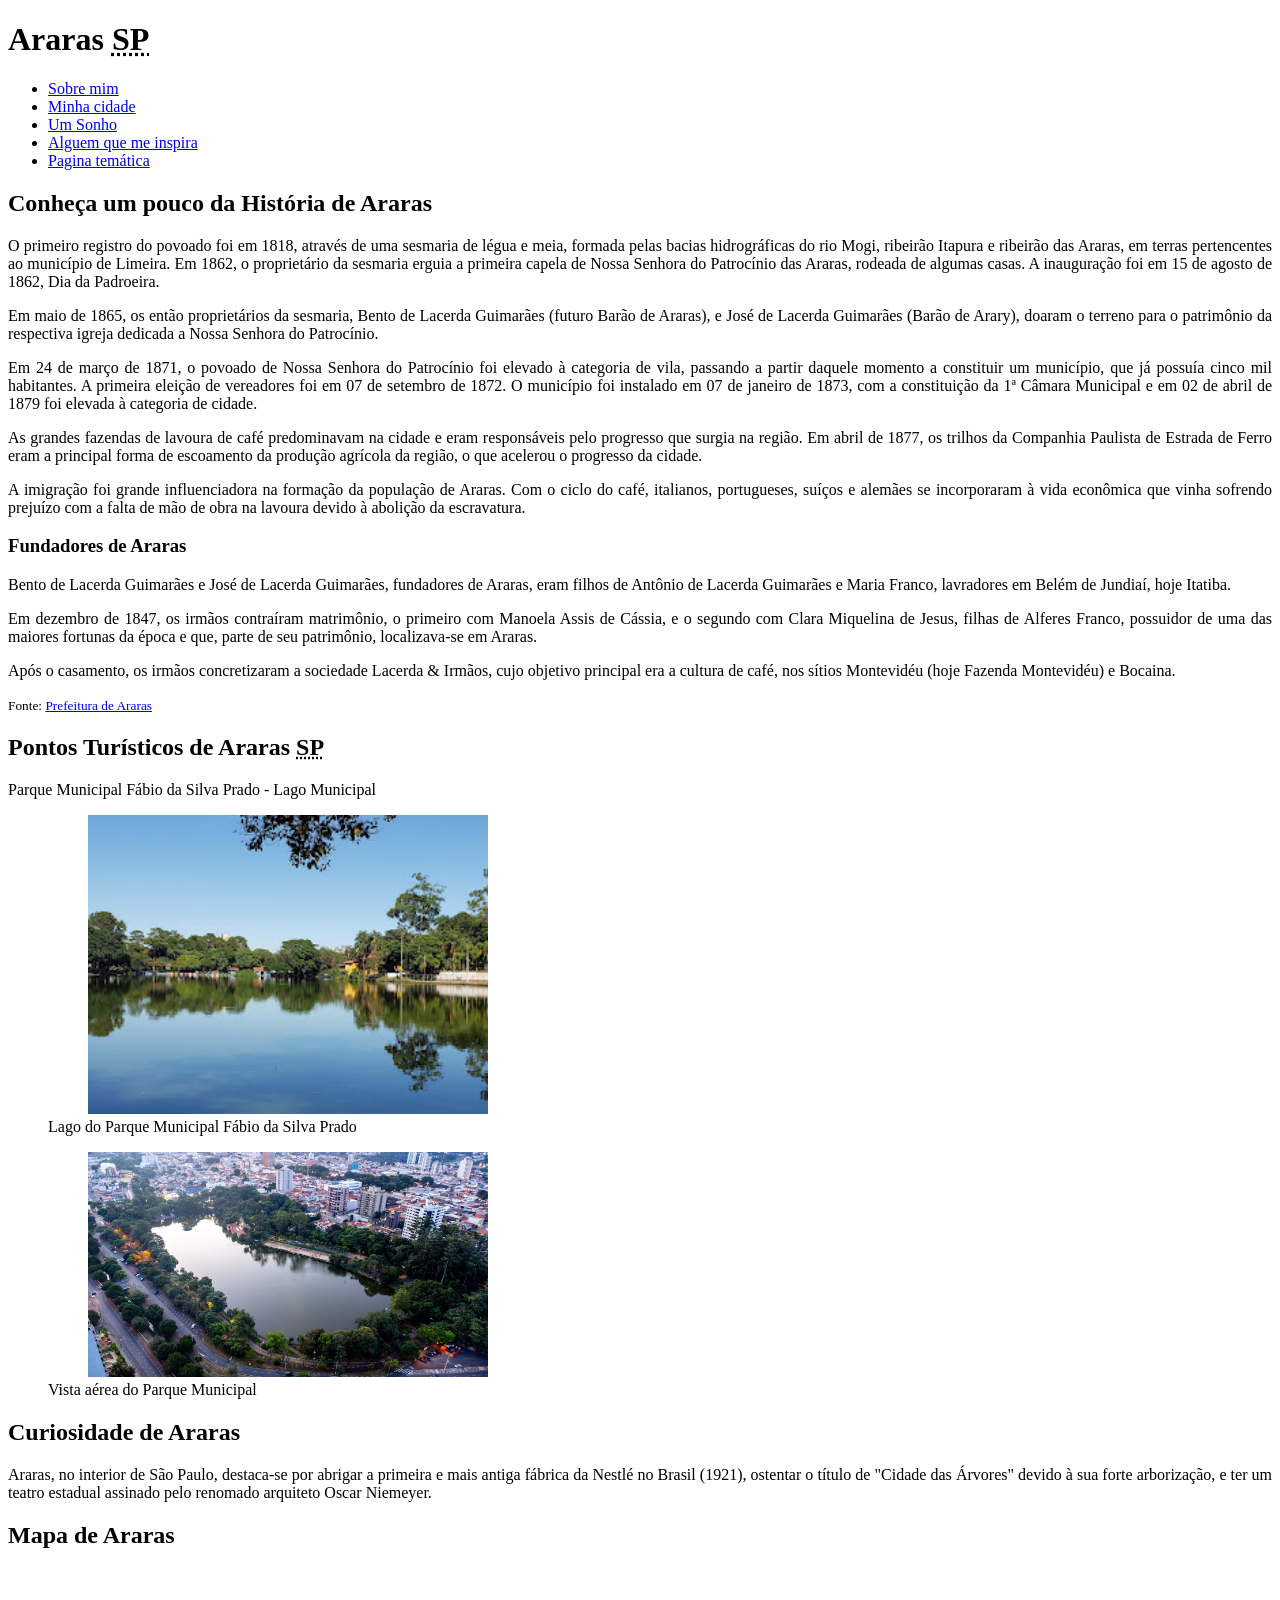
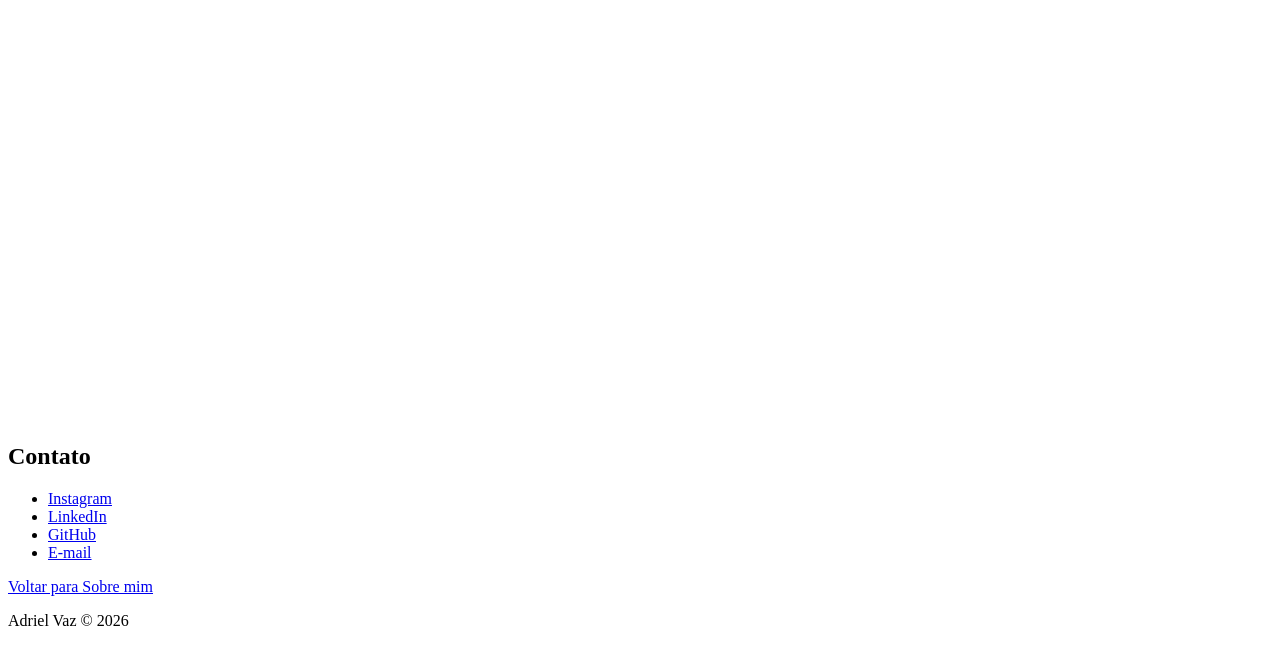
==== cidade.html @ 01e53fbf "Add files via upload" ====
<!DOCTYPE html>
<html lang="pt-br">
<head>
    <meta charset="UTF-8">
    <title>Minha Cidade - Araras SP</title>
</head>
<body>
    <header>
        <h1>Araras <abbr title="São Paulo">SP</abbr></h1>
    </header>

    <nav>
        <ul>
            <li><a href="index.html">Sobre mim</a></li>
            <li><a href="cidade.html">Minha cidade</a></li>
            <li><a href="sonho.html">Um Sonho</a></li>
            <li><a href="inspiracao.html">Alguem que me inspira</a></li>
            <li><a href="tematica.html">Pagina temática</a></li>
        </ul>
    </nav>

    <main>
        <section>
            <h2>Conheça um pouco da História de Araras</h2>

            <p style="text-align: justify;">
                O primeiro registro do povoado foi em 1818, através de uma sesmaria de légua e meia, formada pelas bacias hidrográficas do rio Mogi, ribeirão Itapura e ribeirão das Araras, em terras pertencentes ao município de Limeira. Em 1862, o proprietário da sesmaria erguia a primeira capela de Nossa Senhora do Patrocínio das Araras, rodeada de algumas casas. A inauguração foi em 15 de agosto de 1862, Dia da Padroeira.
            </p>
            <p style="text-align: justify;">
                Em maio de 1865, os então proprietários da sesmaria, Bento de Lacerda Guimarães (futuro Barão de Araras), e José de Lacerda Guimarães (Barão de Arary), doaram o terreno para o patrimônio da respectiva igreja dedicada a Nossa Senhora do Patrocínio.
            </p>
            <p style="text-align: justify;">
                Em 24 de março de 1871, o povoado de Nossa Senhora do Patrocínio foi elevado à categoria de vila, passando a partir daquele momento a constituir um município, que já possuía cinco mil habitantes. A primeira eleição de vereadores foi em 07 de setembro de 1872. O município foi instalado em 07 de janeiro de 1873, com a constituição da 1ª Câmara Municipal e em 02 de abril de 1879 foi elevada à categoria de cidade.
            </p>
            <p style="text-align: justify;">
                As grandes fazendas de lavoura de café predominavam na cidade e eram responsáveis pelo progresso que surgia na região. Em abril de 1877, os trilhos da Companhia Paulista de Estrada de Ferro eram a principal forma de escoamento da produção agrícola da região, o que acelerou o progresso da cidade.
            </p>
            <p style="text-align: justify;">
                A imigração foi grande influenciadora na formação da população de Araras. Com o ciclo do café, italianos, portugueses, suíços e alemães se incorporaram à vida econômica que vinha sofrendo prejuízo com a falta de mão de obra na lavoura devido à abolição da escravatura.
            </p>

            <h3>Fundadores de Araras</h3>

            <p style="text-align: justify;">
                Bento de Lacerda Guimarães e José de Lacerda Guimarães, fundadores de Araras, eram filhos de Antônio de Lacerda Guimarães e Maria Franco, lavradores em Belém de Jundiaí, hoje Itatiba.
            </p>
            <p style="text-align: justify;">
                Em dezembro de 1847, os irmãos contraíram matrimônio, o primeiro com Manoela Assis de Cássia, e o segundo com Clara Miquelina de Jesus, filhas de Alferes Franco, possuidor de uma das maiores fortunas da época e que, parte de seu patrimônio, localizava-se em Araras.
            </p>
            <p style="text-align: justify;">
                Após o casamento, os irmãos concretizaram a sociedade Lacerda & Irmãos, cujo objetivo principal era a cultura de café, nos sítios Montevidéu (hoje Fazenda Montevidéu) e Bocaina.
            </p>

            <p>
                <small>Fonte: <a href="https://araras.sp.gov.br/historia/" target="_blank">Prefeitura de Araras</a></small>
            </p>
        </section>

        <section>
            <h2>Pontos Turísticos de Araras <abbr title="São Paulo">SP</abbr></h2>
            <p>Parque Municipal Fábio da Silva Prado - Lago Municipal</p>

            <figure>
                <img src="imagens/parque.jpg" alt="Foto do lago" style="width: 400px; margin-left: 40px;">
                <figcaption>Lago do Parque Municipal Fábio da Silva Prado</figcaption>
            </figure>

            <figure>
                <img src="imagens/parque02.jpg" alt="Imagem do lago vista de cima" style="width: 400px; margin-left: 40px;">
                <figcaption>Vista aérea do Parque Municipal</figcaption>
            </figure>
            
        </section>

        <section>
            <h2>Curiosidade de Araras</h2>
            <p style="text-align: justify;">
                Araras, no interior de São Paulo, destaca-se por abrigar a primeira e mais antiga fábrica da Nestlé no Brasil (1921), ostentar o título de "Cidade das Árvores" devido à sua forte arborização, e ter um teatro estadual assinado pelo renomado arquiteto Oscar Niemeyer.
            </p>
        </section>

        <section>
            <h2>Mapa de Araras</h2>
            <iframe
                src="https://www.google.com/maps/embed?pb=!1m18!1m12!1m3!1d236191.53588789565!2d-47.49425475203363!3d-22.335015924727408!2m3!1f0!2f0!3f0!3m2!1i1024!2i768!4f13.1!3m3!1m2!1s0x94c87057a4792fa3%3A0x2bf2ad63b481c2fe!2sAraras%20-%20SP!5e0!3m2!1spt-BR!2sbr!4v1787314116226!5m2!1spt-BR!2sbr"
                width="600" height="450" style="border:0;" allowfullscreen="" loading="lazy"
                referrerpolicy="strict-origin-when-cross-origin">
            </iframe>
        </section>

        <section>
            <h2>Contato</h2>
            <ul>
                <li><a href="https://www.instagram.com/adriel_hov?igsh=NXRnOWlmOW40YjUy&utm_source=qr" target="_blank">Instagram</a></li>
                <li><a href="https://www.linkedin.com/in/adriel-vaz-3b965126b?utm_source=share_via&utm_content=profile&utm_medium=member_ios" target="_blank">LinkedIn</a></li>
                <li><a href="https://github.com/adriel-vaz" target="_blank">GitHub</a></li>
                <li><a href="mailto:adriel.v@aluno.ifsp.edu.br">E-mail</a></li>
            </ul>
        </section>

        <p><a href="index.html">Voltar para Sobre mim</a></p>
    </main>

    <footer>
        <p>Adriel Vaz &copy; 2026</p>
    </footer>
</body>
</html>
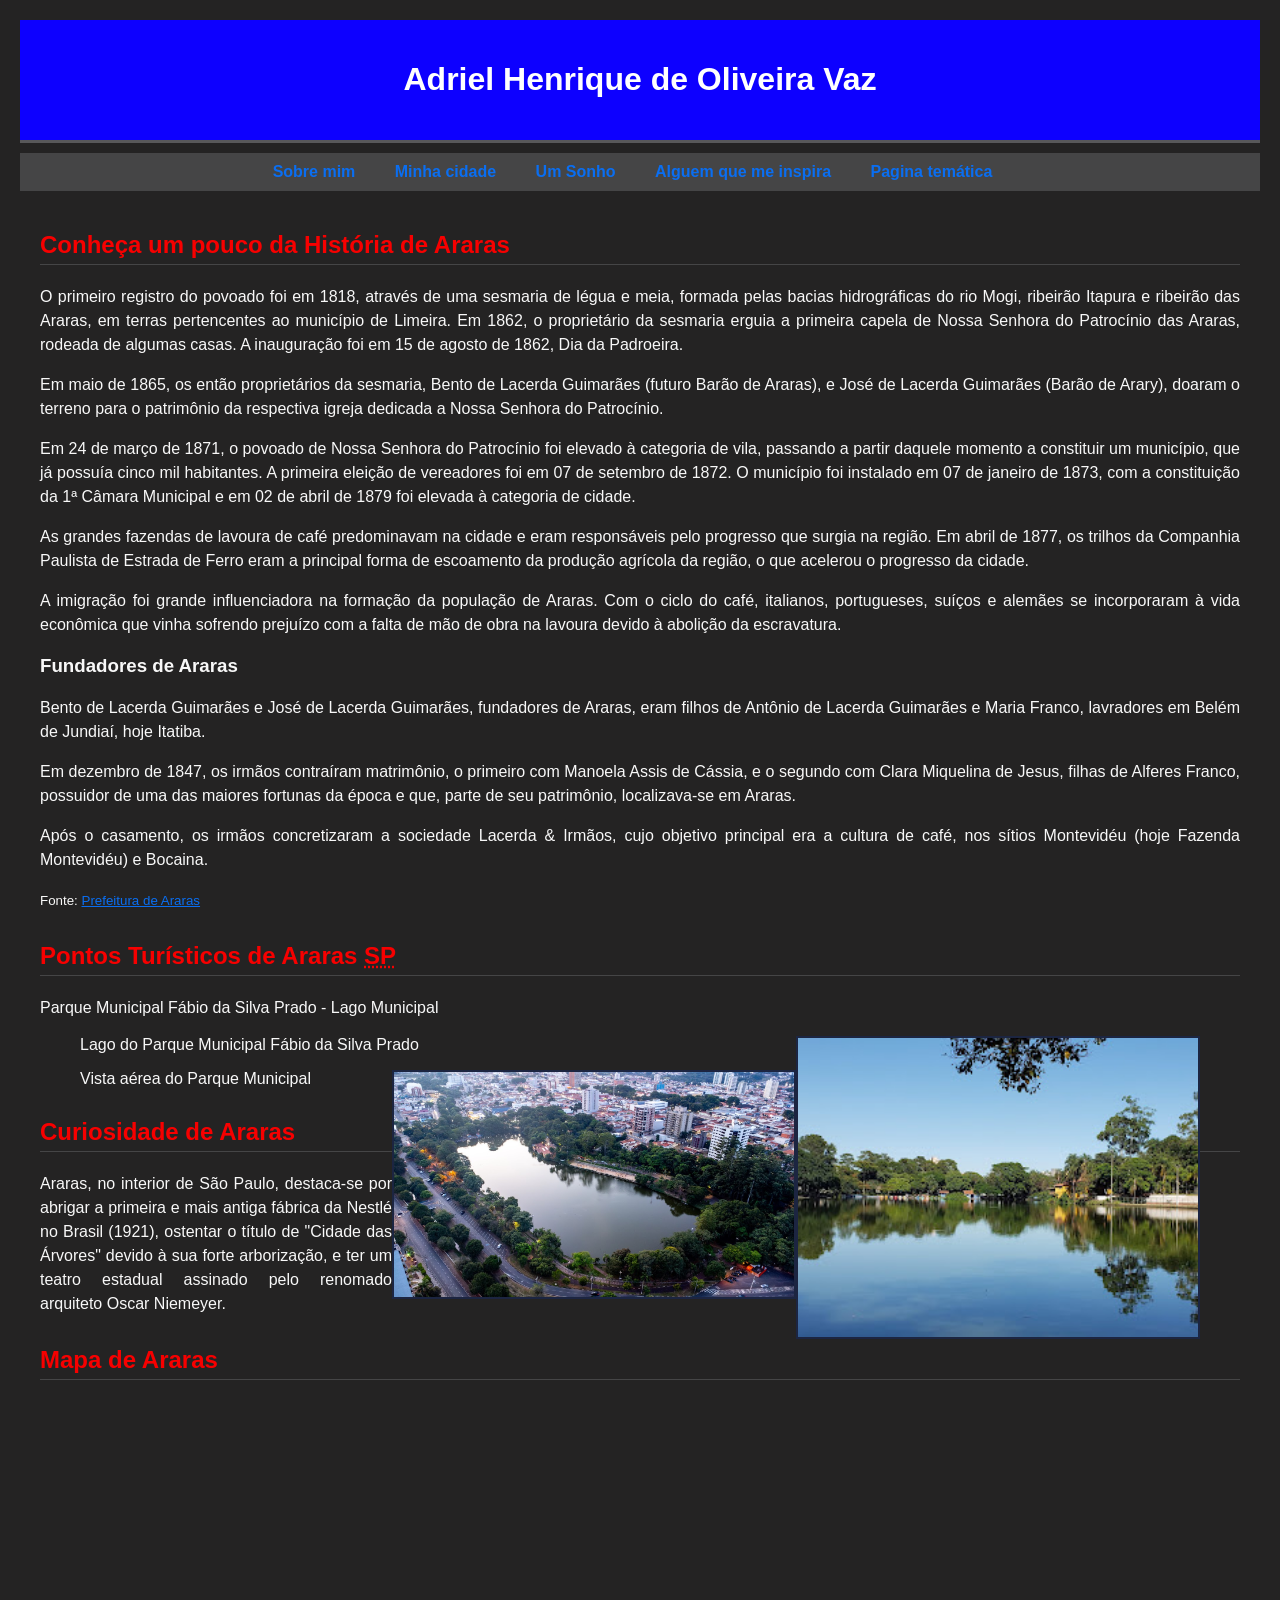
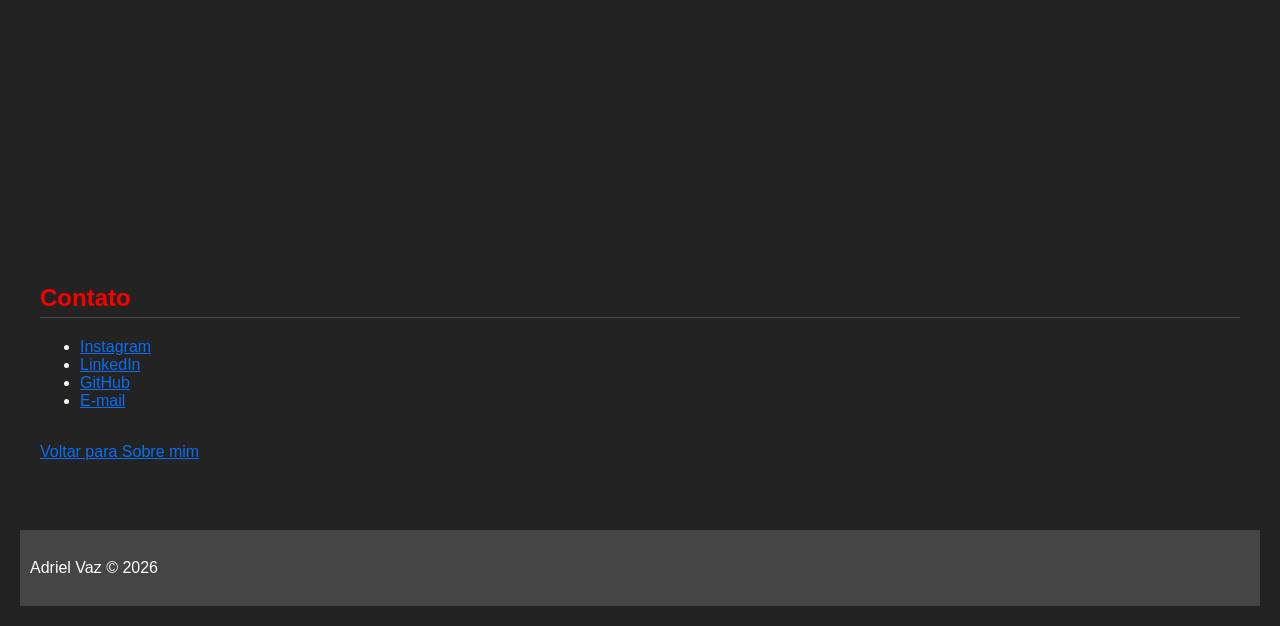
==== commit bd48294e: "Add files via upload" ====
--- a/cidade.html
+++ b/cidade.html
@@ -2,11 +2,13 @@
 <html lang="pt-br">
 <head>
     <meta charset="UTF-8">
-    <title>Minha Cidade - Araras SP</title>
+    <title>Minha Cidade - Meu Site Pessoal</title>
+    <link rel="stylesheet" href="menu.css">
+    <link rel="stylesheet" href="cidade.css">
 </head>
 <body>
-    <header>
-        <h1>Araras <abbr title="São Paulo">SP</abbr></h1>
+    <header id="topo">
+        <h1>Adriel Henrique de Oliveira Vaz</h1>
     </header>
 
     <nav>
@@ -19,7 +21,7 @@
         </ul>
     </nav>
 
-    <main>
+   <main>
         <section>
             <h2>Conheça um pouco da História de Araras</h2>
 
@@ -59,17 +61,16 @@
         <section>
             <h2>Pontos Turísticos de Araras <abbr title="São Paulo">SP</abbr></h2>
             <p>Parque Municipal Fábio da Silva Prado - Lago Municipal</p>
-
+            
             <figure>
-                <img src="imagens/parque.jpg" alt="Foto do lago" style="width: 400px; margin-left: 40px;">
+                <img src="imagens/parque.jpg" alt="Foto do lago" style="width: 400px; max-width: 100%; height: auto; margin: 0 auto; display: block;">
                 <figcaption>Lago do Parque Municipal Fábio da Silva Prado</figcaption>
             </figure>
 
             <figure>
-                <img src="imagens/parque02.jpg" alt="Imagem do lago vista de cima" style="width: 400px; margin-left: 40px;">
+                <img src="imagens/parque02.jpg" alt="Imagem do lago vista de cima" style="width: 400px; max-width: 100%; height: auto; margin: 0 auto; display: block;">
                 <figcaption>Vista aérea do Parque Municipal</figcaption>
             </figure>
-            
         </section>
 
         <section>
@@ -81,11 +82,13 @@
 
         <section>
             <h2>Mapa de Araras</h2>
-            <iframe
-                src="https://www.google.com/maps/embed?pb=!1m18!1m12!1m3!1d236191.53588789565!2d-47.49425475203363!3d-22.335015924727408!2m3!1f0!2f0!3f0!3m2!1i1024!2i768!4f13.1!3m3!1m2!1s0x94c87057a4792fa3%3A0x2bf2ad63b481c2fe!2sAraras%20-%20SP!5e0!3m2!1spt-BR!2sbr!4v1787314116226!5m2!1spt-BR!2sbr"
-                width="600" height="450" style="border:0;" allowfullscreen="" loading="lazy"
-                referrerpolicy="strict-origin-when-cross-origin">
-            </iframe>
+            <div style="text-align: center;">
+                <iframe
+                    src="https://www.google.com/maps/embed?pb=!1m18!1m12!1m3!1d236191.53588789565!2d-47.49425475203363!3d-22.335015924727408!2m3!1f0!2f0!3f0!3m2!1i1024!2i768!4f13.1!3m3!1m2!1s0x94c87057a4792fa3%3A0x2bf2ad63b481c2fe!2sAraras%20-%20SP!5e0!3m2!1spt-BR!2sbr!4v1787314116226!5m2!1spt-BR!2sbr"
+                    width="100%" height="450" style="border:0; max-width: 600px;" allowfullscreen="" loading="lazy"
+                    referrerpolicy="strict-origin-when-cross-origin">
+                </iframe>
+            </div>
         </section>
 
         <section>
--- a/menu.css
+++ b/menu.css
@@ -0,0 +1,61 @@
+body {
+    background-color: #242323;
+    color: #f8f8f8;
+    font-family: Arial, sans-serif;
+    margin: 0;
+    padding: 20px;
+}
+
+header {
+    background-color: #0d00ff;
+    padding: 20px;
+    text-align: center;
+    border-bottom: 3px solid #58585a;
+}
+
+h1 {
+    color: #ffffff;
+}
+
+h2 {
+    color:  #f70000;
+    border-bottom: 1px solid #454546;
+    padding-bottom: 5px;
+}
+
+nav ul {
+    background-color: #454546;
+    list-style-type: none;
+    margin: 0;
+    padding: 10px;
+    text-align: center;
+}
+
+nav li {
+    display: inline;
+    margin-right: 15px;
+}
+
+nav a {
+    color: #0a6ef1;
+    text-decoration: none;
+    font-weight: bold;
+    padding: 5px 10px;
+}
+
+nav a:hover {
+    background-color: #08ebc9;
+    color: #454546;
+}
+
+#topo {
+    margin-bottom: 10px;
+}
+
+footer {
+    background-color: #454546;
+    text-align: center;
+    padding: 10px;
+    margin-top: 30px;
+    color: #fbfeff;
+}
--- a/cidade.css
+++ b/cidade.css
@@ -0,0 +1,27 @@
+main {
+    padding: 20px;
+}
+
+section {
+    margin-bottom: 30px;
+}
+
+p {
+    text-align: justify;
+    line-height: 1.5;
+}
+
+img {
+    width: 350px;
+    float: right;
+    margin-left: 40px;
+    border: 2px solid #1c2541;
+}
+
+a {
+    color: #0a6ef1;
+}
+
+a:hover {
+    color: #08ebc9;
+}
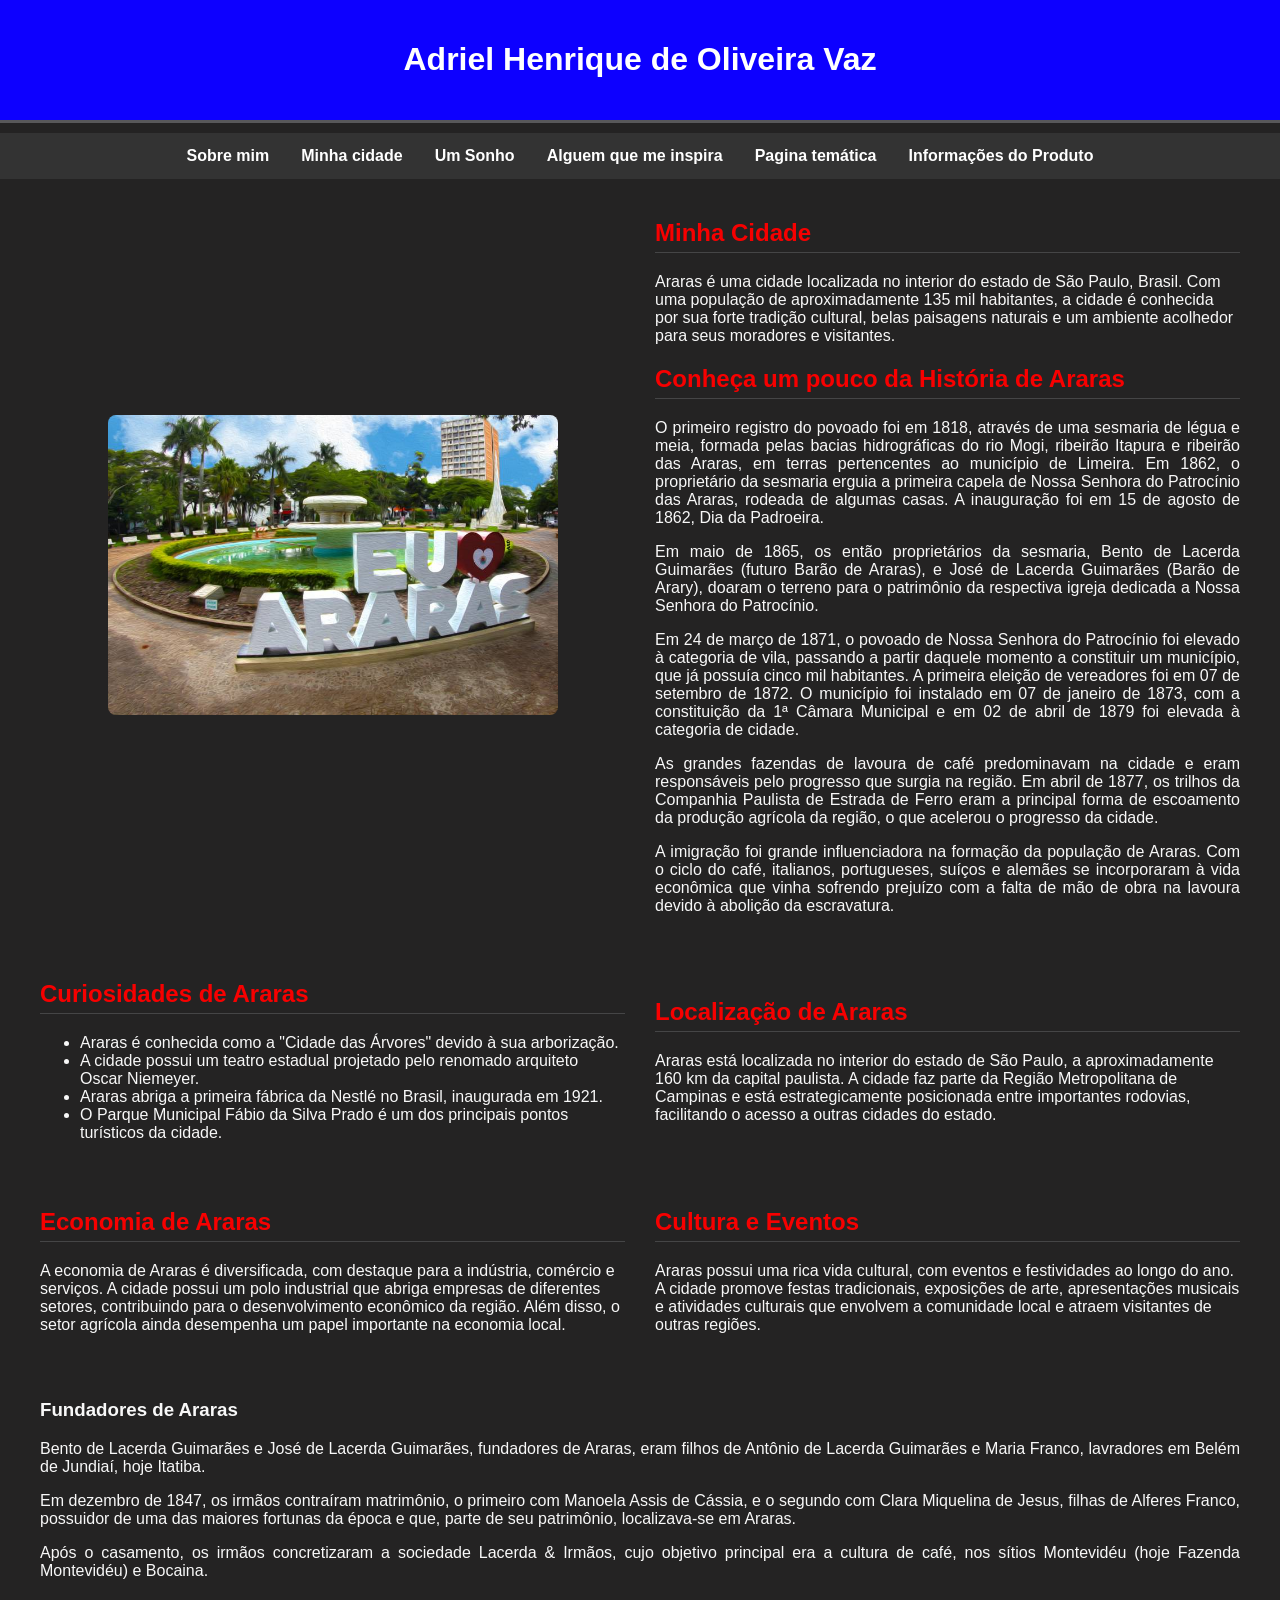
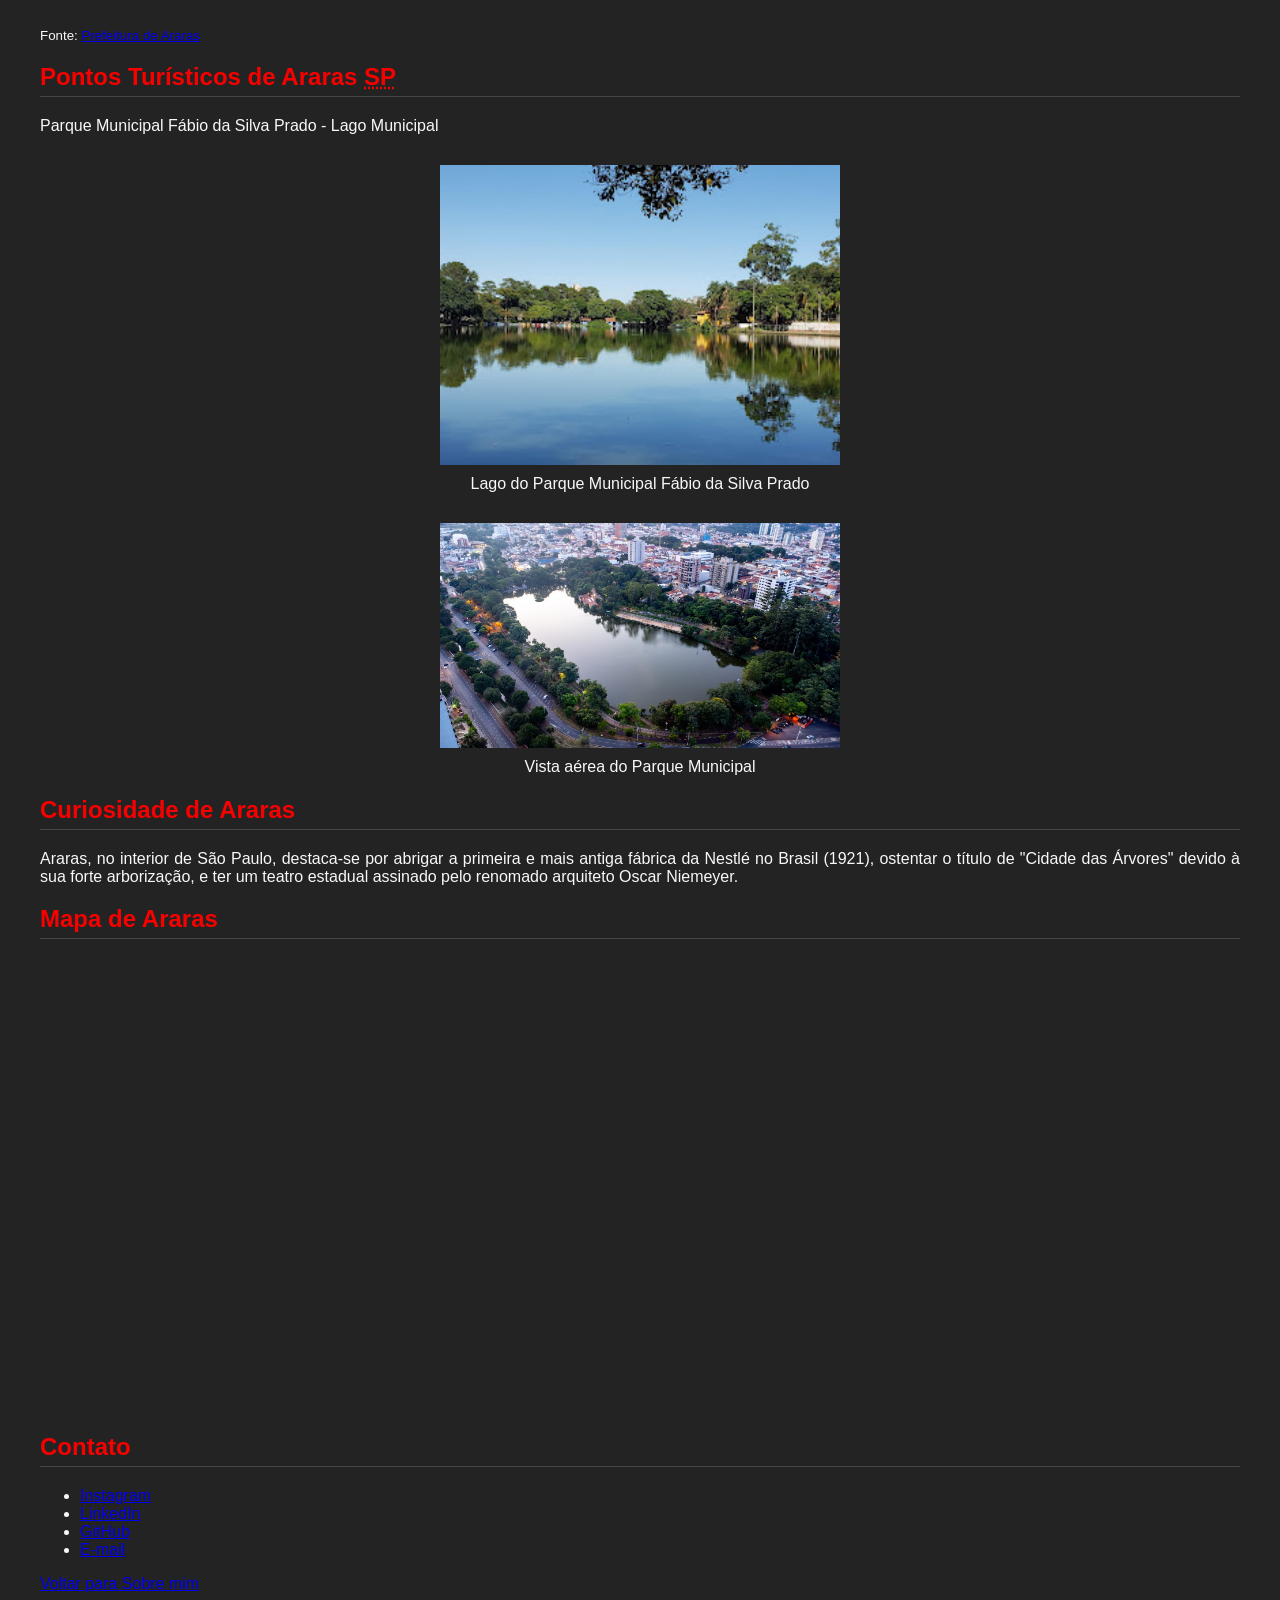
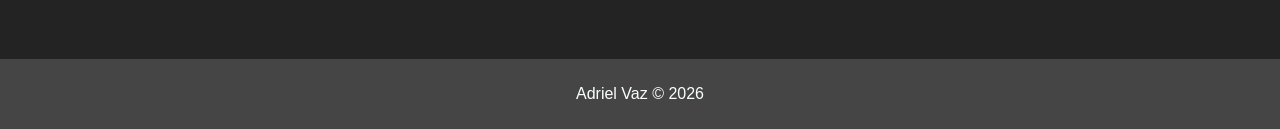
==== commit 0cd7c7b2: "Add files via upload" ====
--- a/cidade.html
+++ b/cidade.html
@@ -2,6 +2,7 @@
 <html lang="pt-br">
 <head>
     <meta charset="UTF-8">
+    <meta name="viewport" content="width=device-width, initial-scale=1.0">
     <title>Minha Cidade - Meu Site Pessoal</title>
     <link rel="stylesheet" href="menu.css">
     <link rel="stylesheet" href="cidade.css">
@@ -18,74 +19,116 @@
             <li><a href="sonho.html">Um Sonho</a></li>
             <li><a href="inspiracao.html">Alguem que me inspira</a></li>
             <li><a href="tematica.html">Pagina temática</a></li>
+            <li><a href="InfoProduto.html">Informações do Produto</a></li>
         </ul>
     </nav>
 
-   <main>
+    <main>
         <section>
-            <h2>Conheça um pouco da História de Araras</h2>
+            <div class="grid-colunas">
+                <div class="coluna">
+                    <img src="imagens/cidade_araras.jpg" alt="Foto da cidade de Araras" class="img-destaque">
+                </div>
+                <div class="coluna">
+                    <h2>Minha Cidade</h2>
+                    <p>Araras é uma cidade localizada no interior do estado de São Paulo, Brasil. Com uma população de aproximadamente 135 mil habitantes, a cidade é conhecida por sua forte tradição cultural, belas paisagens naturais e um ambiente acolhedor para seus moradores e visitantes.</p>
+                    
+                    <h2>Conheça um pouco da História de Araras</h2>
+                    <p class="texto-justificado">
+                        O primeiro registro do povoado foi em 1818, através de uma sesmaria de légua e meia, formada pelas bacias hidrográficas do rio Mogi, ribeirão Itapura e ribeirão das Araras, em terras pertencentes ao município de Limeira. Em 1862, o proprietário da sesmaria erguia a primeira capela de Nossa Senhora do Patrocínio das Araras, rodeada de algumas casas. A inauguração foi em 15 de agosto de 1862, Dia da Padroeira.
+                    </p>
+                    <p class="texto-justificado">
+                        Em maio de 1865, os então proprietários da sesmaria, Bento de Lacerda Guimarães (futuro Barão de Araras), e José de Lacerda Guimarães (Barão de Arary), doaram o terreno para o patrimônio da respectiva igreja dedicada a Nossa Senhora do Patrocínio.
+                    </p>
+                    <p class="texto-justificado">
+                        Em 24 de março de 1871, o povoado de Nossa Senhora do Patrocínio foi elevado à categoria de vila, passando a partir daquele momento a constituir um município, que já possuía cinco mil habitantes. A primeira eleição de vereadores foi em 07 de setembro de 1872. O município foi instalado em 07 de janeiro de 1873, com a constituição da 1ª Câmara Municipal e em 02 de abril de 1879 foi elevada à categoria de cidade.
+                    </p>
+                    <p class="texto-justificado">
+                        As grandes fazendas de lavoura de café predominavam na cidade e eram responsáveis pelo progresso que surgia na região. Em abril de 1877, os trilhos da Companhia Paulista de Estrada de Ferro eram a principal forma de escoamento da produção agrícola da região, o que acelerou o progresso da cidade.
+                    </p>
+                    <p class="texto-justificado">
+                        A imigração foi grande influenciadora na formação da população de Araras. Com o ciclo do café, italianos, portugueses, suíços e alemães se incorporaram à vida econômica que vinha sofrendo prejuízo com a falta de mão de obra na lavoura devido à abolição da escravatura.
+                    </p>
+                </div>
+            </div>
 
-            <p style="text-align: justify;">
-                O primeiro registro do povoado foi em 1818, através de uma sesmaria de légua e meia, formada pelas bacias hidrográficas do rio Mogi, ribeirão Itapura e ribeirão das Araras, em terras pertencentes ao município de Limeira. Em 1862, o proprietário da sesmaria erguia a primeira capela de Nossa Senhora do Patrocínio das Araras, rodeada de algumas casas. A inauguração foi em 15 de agosto de 1862, Dia da Padroeira.
-            </p>
-            <p style="text-align: justify;">
-                Em maio de 1865, os então proprietários da sesmaria, Bento de Lacerda Guimarães (futuro Barão de Araras), e José de Lacerda Guimarães (Barão de Arary), doaram o terreno para o patrimônio da respectiva igreja dedicada a Nossa Senhora do Patrocínio.
-            </p>
-            <p style="text-align: justify;">
-                Em 24 de março de 1871, o povoado de Nossa Senhora do Patrocínio foi elevado à categoria de vila, passando a partir daquele momento a constituir um município, que já possuía cinco mil habitantes. A primeira eleição de vereadores foi em 07 de setembro de 1872. O município foi instalado em 07 de janeiro de 1873, com a constituição da 1ª Câmara Municipal e em 02 de abril de 1879 foi elevada à categoria de cidade.
-            </p>
-            <p style="text-align: justify;">
-                As grandes fazendas de lavoura de café predominavam na cidade e eram responsáveis pelo progresso que surgia na região. Em abril de 1877, os trilhos da Companhia Paulista de Estrada de Ferro eram a principal forma de escoamento da produção agrícola da região, o que acelerou o progresso da cidade.
-            </p>
-            <p style="text-align: justify;">
-                A imigração foi grande influenciadora na formação da população de Araras. Com o ciclo do café, italianos, portugueses, suíços e alemães se incorporaram à vida econômica que vinha sofrendo prejuízo com a falta de mão de obra na lavoura devido à abolição da escravatura.
-            </p>
+            <div class="grid-colunas">
+                <div class="coluna">
+                    <h2>Curiosidades de Araras</h2>
+                    <ul>
+                        <li>Araras é conhecida como a "Cidade das Árvores" devido à sua arborização.</li>
+                        <li>A cidade possui um teatro estadual projetado pelo renomado arquiteto Oscar Niemeyer.</li>
+                        <li>Araras abriga a primeira fábrica da Nestlé no Brasil, inaugurada em 1921.</li>
+                        <li>O Parque Municipal Fábio da Silva Prado é um dos principais pontos turísticos da cidade.</li>
+                    </ul>
+                </div>
+                <div class="coluna">
+                    <h2>Localização de Araras</h2>
+                    <p>Araras está localizada no interior do estado de São Paulo, a aproximadamente 160 km da capital paulista. A cidade faz parte da Região Metropolitana de Campinas e está estrategicamente posicionada entre importantes rodovias, facilitando o acesso a outras cidades do estado.</p>
+                </div>
+            </div>
 
-            <h3>Fundadores de Araras</h3>
+            <div class="grid-colunas">
+                <div class="coluna">
+                    <h2>Economia de Araras</h2>
+                    <p>A economia de Araras é diversificada, com destaque para a indústria, comércio e serviços. A cidade possui um polo industrial que abriga empresas de diferentes setores, contribuindo para o desenvolvimento econômico da região. Além disso, o setor agrícola ainda desempenha um papel importante na economia local.</p>
+                </div>
+                <div class="coluna">
+                    <h2>Cultura e Eventos</h2>
+                    <p>Araras possui uma rica vida cultural, com eventos e festividades ao longo do ano. A cidade promove festas tradicionais, exposições de arte, apresentações musicais e atividades culturais que envolvem a comunidade local e atraem visitantes de outras regiões.</p>
+                </div>
+            </div>
 
-            <p style="text-align: justify;">
-                Bento de Lacerda Guimarães e José de Lacerda Guimarães, fundadores de Araras, eram filhos de Antônio de Lacerda Guimarães e Maria Franco, lavradores em Belém de Jundiaí, hoje Itatiba.
-            </p>
-            <p style="text-align: justify;">
-                Em dezembro de 1847, os irmãos contraíram matrimônio, o primeiro com Manoela Assis de Cássia, e o segundo com Clara Miquelina de Jesus, filhas de Alferes Franco, possuidor de uma das maiores fortunas da época e que, parte de seu patrimônio, localizava-se em Araras.
-            </p>
-            <p style="text-align: justify;">
-                Após o casamento, os irmãos concretizaram a sociedade Lacerda & Irmãos, cujo objetivo principal era a cultura de café, nos sítios Montevidéu (hoje Fazenda Montevidéu) e Bocaina.
-            </p>
+            <div class="grid-colunas">
+                <div class="coluna">
+                    <h3>Fundadores de Araras</h3>
+                    <p class="texto-justificado">
+                        Bento de Lacerda Guimarães e José de Lacerda Guimarães, fundadores de Araras, eram filhos de Antônio de Lacerda Guimarães e Maria Franco, lavradores em Belém de Jundiaí, hoje Itatiba.
+                    </p>
+                    <p class="texto-justificado">
+                        Em dezembro de 1847, os irmãos contraíram matrimônio, o primeiro com Manoela Assis de Cássia, e o segundo com Clara Miquelina de Jesus, filhas de Alferes Franco, possuidor de uma das maiores fortunas da época e que, parte de seu patrimônio, localizava-se em Araras.
+                    </p>
+                    <p class="texto-justificado">
+                        Após o casamento, os irmãos concretizaram a sociedade Lacerda & Irmãos, cujo objetivo principal era a cultura de café, nos sítios Montevidéu (hoje Fazenda Montevidéu) e Bocaina.
+                    </p>
+                </div>
+            </div>
 
             <p>
                 <small>Fonte: <a href="https://araras.sp.gov.br/historia/" target="_blank">Prefeitura de Araras</a></small>
             </p>
         </section>
 
-        <section>
+        <section class="pontos-turisticos">
             <h2>Pontos Turísticos de Araras <abbr title="São Paulo">SP</abbr></h2>
-            <p>Parque Municipal Fábio da Silva Prado - Lago Municipal</p>
+            <p class="titulo-lago">Parque Municipal Fábio da Silva Prado - Lago Municipal</p>
             
-            <figure>
-                <img src="imagens/parque.jpg" alt="Foto do lago" style="width: 400px; max-width: 100%; height: auto; margin: 0 auto; display: block;">
-                <figcaption>Lago do Parque Municipal Fábio da Silva Prado</figcaption>
-            </figure>
+            <div class="galeria-lago">
+                <figure class="card-ponto">
+                    <img src="imagens/parque.jpg" alt="Foto do lago" class="img-destaque">
+                    <figcaption>Lago do Parque Municipal Fábio da Silva Prado</figcaption>
+                </figure>
 
-            <figure>
-                <img src="imagens/parque02.jpg" alt="Imagem do lago vista de cima" style="width: 400px; max-width: 100%; height: auto; margin: 0 auto; display: block;">
-                <figcaption>Vista aérea do Parque Municipal</figcaption>
-            </figure>
+                <figure class="card-ponto">
+                    <img src="imagens/parque02.jpg" alt="Imagem do lago vista de cima" class="img-destaque">
+                    <figcaption>Vista aérea do Parque Municipal</figcaption>
+                </figure>
+            </div>
         </section>
 
         <section>
             <h2>Curiosidade de Araras</h2>
-            <p style="text-align: justify;">
+            <p class="texto-justificado">
                 Araras, no interior de São Paulo, destaca-se por abrigar a primeira e mais antiga fábrica da Nestlé no Brasil (1921), ostentar o título de "Cidade das Árvores" devido à sua forte arborização, e ter um teatro estadual assinado pelo renomado arquiteto Oscar Niemeyer.
             </p>
         </section>
 
         <section>
             <h2>Mapa de Araras</h2>
-            <div style="text-align: center;">
+            <div class="mapa-container">
                 <iframe
                     src="https://www.google.com/maps/embed?pb=!1m18!1m12!1m3!1d236191.53588789565!2d-47.49425475203363!3d-22.335015924727408!2m3!1f0!2f0!3f0!3m2!1i1024!2i768!4f13.1!3m3!1m2!1s0x94c87057a4792fa3%3A0x2bf2ad63b481c2fe!2sAraras%20-%20SP!5e0!3m2!1spt-BR!2sbr!4v1787314116226!5m2!1spt-BR!2sbr"
-                    width="100%" height="450" style="border:0; max-width: 600px;" allowfullscreen="" loading="lazy"
+                    width="100%" height="450" allowfullscreen="" loading="lazy"
                     referrerpolicy="strict-origin-when-cross-origin">
                 </iframe>
             </div>
--- a/menu.css
+++ b/menu.css
@@ -4,6 +4,10 @@
     font-family: Arial, sans-serif;
     margin: 0;
     padding: 20px;
+}
+
+#topo {
+    margin-bottom: 10px;
 }
 
 header {
@@ -18,38 +22,36 @@
 }
 
 h2 {
-    color:  #f70000;
+    color: #f70000;
     border-bottom: 1px solid #454546;
     padding-bottom: 5px;
 }
 
 nav ul {
-    background-color: #454546;
-    list-style-type: none;
+    list-style: none;
+    padding: 0;
     margin: 0;
-    padding: 10px;
-    text-align: center;
+    display: flex;
+    flex-direction: column;
+    background-color: #333333;
 }
 
-nav li {
-    display: inline;
-    margin-right: 15px;
+nav ul li {
+    margin: 0;
 }
 
-nav a {
-    color: #0a6ef1;
+nav ul li a {
+    display: block;
+    color: #ffffff;
+    padding: 14px 16px;
     text-decoration: none;
+    text-align: center;
     font-weight: bold;
-    padding: 5px 10px;
 }
 
-nav a:hover {
+nav ul li a:hover {
     background-color: #08ebc9;
     color: #454546;
-}
-
-#topo {
-    margin-bottom: 10px;
 }
 
 footer {
@@ -58,4 +60,11 @@
     padding: 10px;
     margin-top: 30px;
     color: #fbfeff;
+}
+
+@media screen and (min-width: 600px) {
+    nav ul {
+        flex-direction: row;
+        justify-content: center;
+    }
 }
--- a/cidade.css
+++ b/cidade.css
@@ -1,27 +1,97 @@
+body {
+    font-family: Arial, sans-serif;
+    margin: 0;
+    padding: 0;
+}
+
 main {
     padding: 20px;
+    max-width: 1200px;
+    margin: 0 auto;
 }
 
-section {
+.texto-justificado {
+    text-align: justify;
+}
+
+img {
+    max-width: 100%;
+    height: auto;
+}
+
+.img-destaque {
+    width: 400px;
+    max-width: 100%;
+    height: auto;
+    margin: 0 auto;
+    display: block;
+}
+
+.titulo-lago {
     margin-bottom: 30px;
 }
 
-p {
-    text-align: justify;
-    line-height: 1.5;
+.galeria-lago {
+    display: flex;
+    flex-direction: column;
+    gap: 30px;
+    align-items: center;
 }
 
-img {
-    width: 350px;
-    float: right;
-    margin-left: 40px;
-    border: 2px solid #1c2541;
+.card-ponto {
+    margin: 0;
+    text-align: center;
+    width: 100%;
+    max-width: 600px;
 }
 
-a {
-    color: #0a6ef1;
+.card-ponto img {
+    margin-bottom: 10px;
 }
 
-a:hover {
-    color: #08ebc9;
+.card-ponto figcaption {
+    text-align: center;
+}
+
+.mapa-container {
+    text-align: center;
+}
+
+iframe {
+    width: 100%;
+    max-width: 600px;
+    height: 450px;
+    border: 0;
+}
+
+.grid-colunas {
+    display: flex;
+    flex-direction: column;
+    gap: 20px;
+    margin-bottom: 30px;
+}
+
+.coluna {
+    flex: 1;
+}
+
+@media screen and (min-width: 768px) {
+    .grid-colunas {
+        flex-direction: row;
+        align-items: center;
+        gap: 30px;
+    }
+
+    .coluna {
+        flex: 1;
+    }
+
+    .coluna img {
+        width: 100%;
+        max-width: 450px;
+        height: auto;
+        display: block;
+        margin: 0 auto;
+        border-radius: 8px;
+    }
 }
